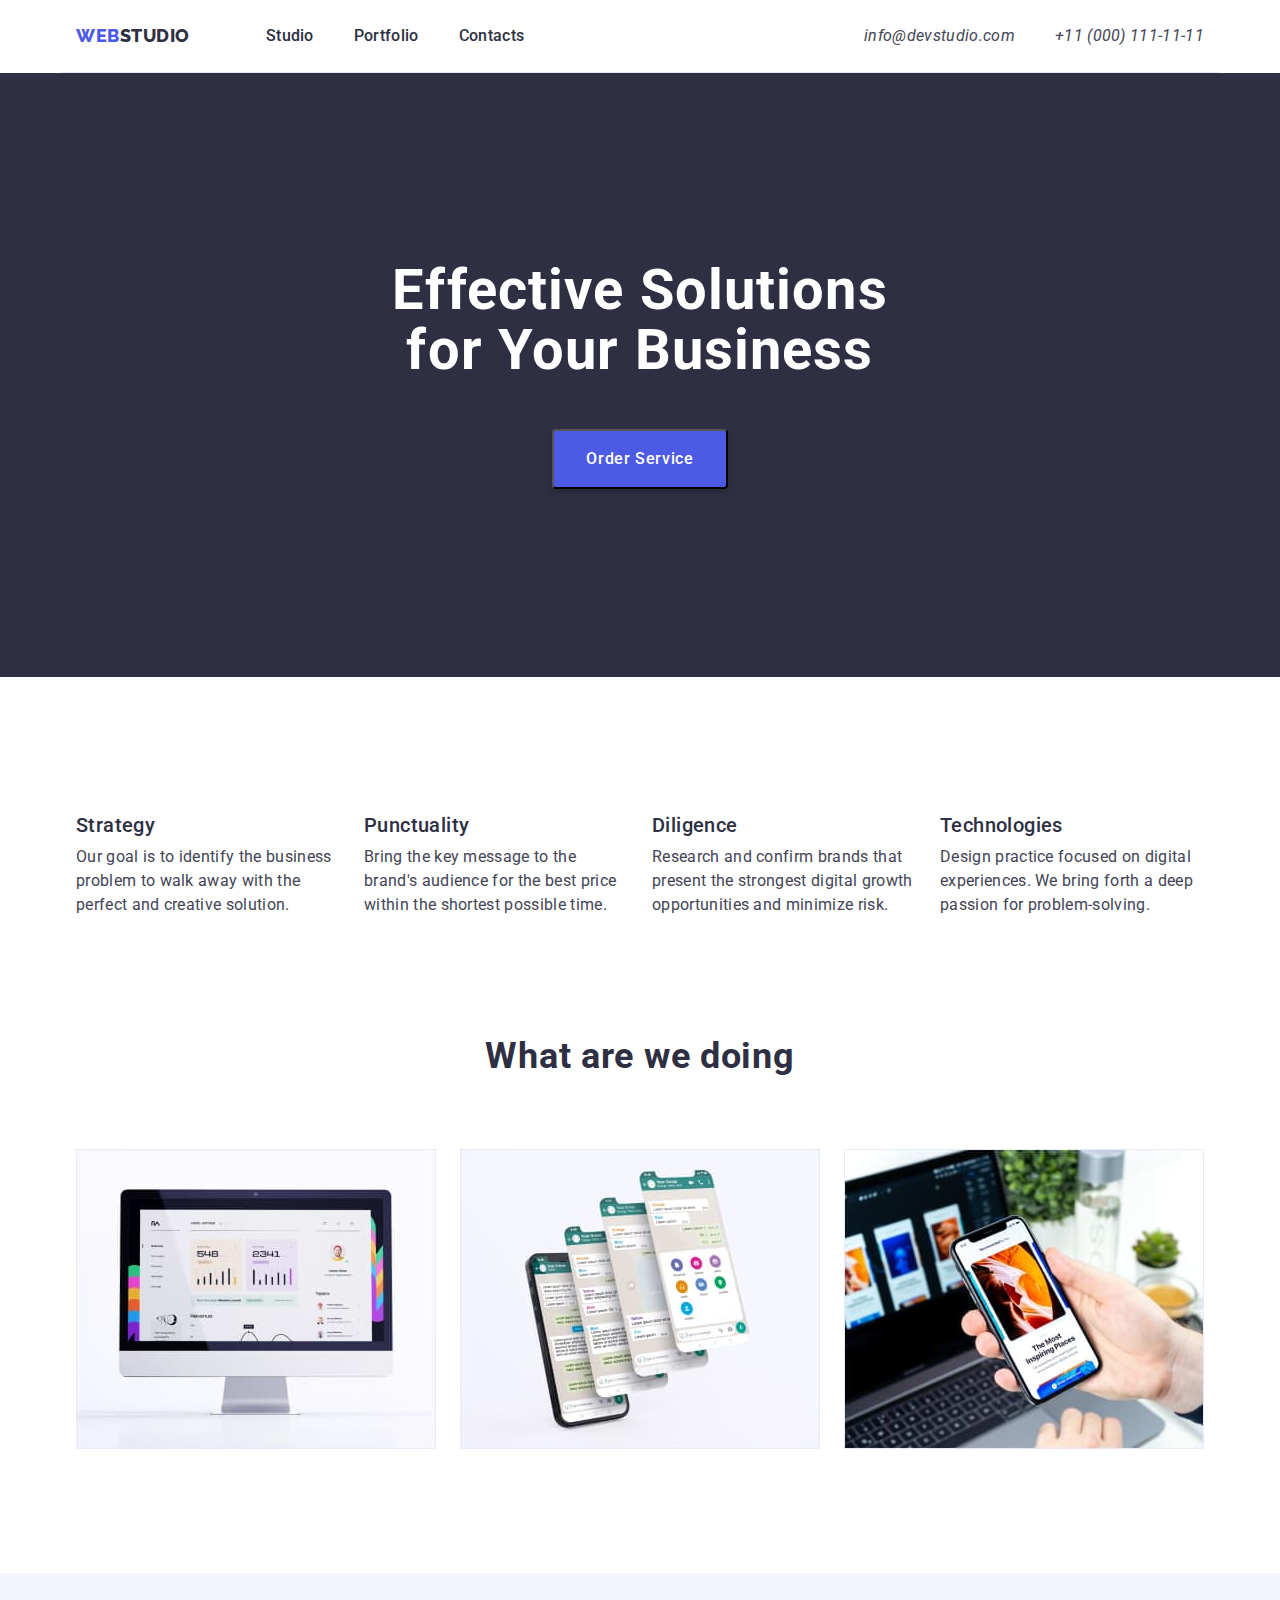
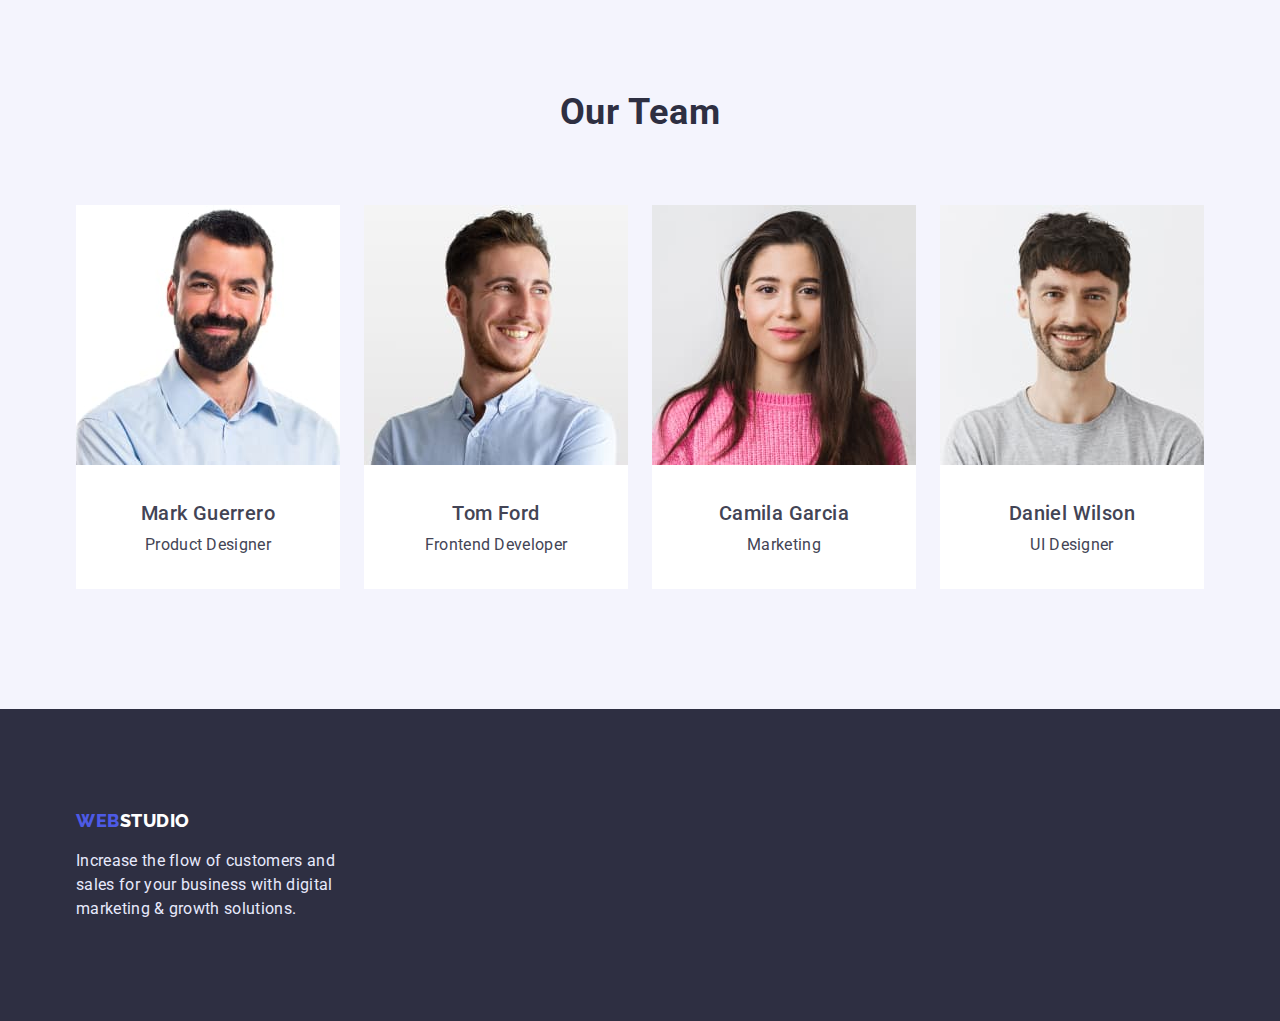
==== index.html @ 686101d5 "update" ====
<!DOCTYPE html>
<html lang="en">
  <head>
    <meta charset="UTF-8" />
    <meta http-equiv="X-UA-Compatible" content="IE=edge" />
    <meta name="viewport" content="width=device-width, initial-scale=1.0" />
    <link rel="preconnect" href="https://fonts.googleapis.com" />
    <link rel="preconnect" href="https://fonts.gstatic.com" crossorigin />
    <link
      href="https://fonts.googleapis.com/css2?family=Raleway:wght@800&family=Roboto:wght@400;500;700;900&display=swap"
      rel="stylesheet"
    />
    <link
      rel="stylesheet"
      href="https://cdnjs.cloudflare.com/ajax/libs/modern-normalize/1.1.0/modern-normalize.min.css"
    />
    <link rel="stylesheet" href="./css/styles.css" />
    <title>Main page</title>
  </head>
  <body>
    <header class="header">
      <div class="container main-nav">
        <nav class="nav">
          <a class="header-logo" href="./index.html"
            >Web<span class="logo-dark">Studio</span></a
          >
          <ul class="header-nav">
            <li class="nav-item">
              <a class="nav-link" href="">Studio</a>
            </li>
            <li class="nav-item">
              <a class="nav-link" href="./portfolio.html">Portfolio</a>
            </li>
            <li class="nav-item">
              <a class="nav-link" href="">Contacts</a>
            </li>
          </ul>
        </nav>
        <address class="address">
          <ul class="header-contacts">
            <li class="contact-item">
              <a class="contact-link" href="mailto:info@devstudio.com"
                >info@devstudio.com</a
              >
            </li>
            <li class="contact-item">
              <a class="contact-link" href="tel:+110001111111"
                >+11 (000) 111-11-11</a
              >
            </li>
          </ul>
        </address>
      </div>
    </header>
    <main>
      <section class="hero">
        <div class="container">
          <h1 class="hero-title">
            Effective Solutions<br />
            for Your Business
          </h1>
          <button class="hero-button" type="button">Order Service</button>
        </div>
      </section>
      <section class="advantages">
        <div class="container">
          <h2 hidden>Advantages</h2>
          <ul class="advantages-list">
            <li class="advantages-item">
              <h3 class="advantages-title">Strategy</h3>
              <p class="advantages-text">
                Our goal is to identify the business problem to walk away with
                the perfect and creative solution.
              </p>
            </li>
            <li class="advantages-item">
              <h3 class="advantages-title">Punctuality</h3>
              <p class="advantages-text">
                Bring the key message to the brand's audience for the best price
                within the shortest possible time.
              </p>
            </li>
            <li class="advantages-item">
              <h3 class="advantages-title">Diligence</h3>
              <p class="advantages-text">
                Research and confirm brands that present the strongest digital
                growth opportunities and minimize risk.
              </p>
            </li>
            <li class="advantages-item">
              <h3 class="advantages-title">Technologies</h3>
              <p class="advantages-text">
                Design practice focused on digital experiences. We bring forth a
                deep passion for problem-solving.
              </p>
            </li>
          </ul>
        </div>
      </section>
      <section class="services">
        <div class="container">
          <h2 class="services-title">What are we doing</h2>
          <ul class="services-list">
            <li class="services-item">
              <img src="./images/comp.jpg" alt="Computer" width="360" />
            </li>
            <li class="services-item">
              <img src="./images/app.jpg" alt="Application" width="360" />
            </li>
            <li class="services-item">
              <img src="./images/tel.jpg" alt="Telephone" width="360" />
            </li>
          </ul>
        </div>
      </section>
      <section class="employees">
        <div class="container">
          <h2 class="employees-title">Our Team</h2>
          <ul class="employees-list">
            <li class="employee-card">
              <img
                class="employee-avatar"
                src="./images/mark.jpg"
                alt="Mark"
                width="264"
              />
              <h3 class="employee-name">Mark Guerrero</h3>
              <p class="employee-position">Product Designer</p>
            </li>
            <li class="employee-card">
              <img
                class="employee-avatar"
                src="./images/tom.jpg"
                alt="Tom"
                width="264"
              />
              <h3 class="employee-name">Tom Ford</h3>
              <p class="employee-position">Frontend Developer</p>
            </li>
            <li class="employee-card">
              <img
                class="employee-avatar"
                src="./images/camila.jpg"
                alt="Camila"
                width="264"
              />
              <h3 class="employee-name">Camila Garcia</h3>
              <p class="employee-position">Marketing</p>
            </li>
            <li class="employee-card">
              <img
                class="employee-avatar"
                src="./images/daniel.jpg"
                alt="Daniel"
                width="264"
              />
              <h3 class="employee-name">Daniel Wilson</h3>
              <p class="employee-position">UI Designer</p>
            </li>
          </ul>
        </div>
      </section>
    </main>
    <footer class="footer">
      <div class="container bottom-container">
        <a class="footer-logo" href="./index.html"
          >Web<span class="logo-light">Studio</span></a
        >
        <p class="footer-text">
          Increase the flow of customers and sales for your business with
          digital marketing & growth solutions.
        </p>
      </div>
    </footer>
  </body>
</html>
---- css/styles.css ----
:root {
  --primary-brand: #4d5ae5;
  --pressed-state: #404bbf;
  --dark: #2e2f42;
  --success: #31d0aa;
  --text: #434455;
  --subtle-text: #8e8f99;
  --accent: #e7e9fc;
  --light: #f4f4fd;
  --modal-overlay: #2e2f42;
  --hero-background: #2e2f42;
  --background: #ffffff;
}
body {
  font-family: Roboto, sans-serif;
  color: var(--text);
  margin: 0;
}
.container {
  max-width: 1158px;
  padding: 0 15px;
  margin: 0 auto;

  text-align: center;
}

.header {
}
.main-nav {
  display: flex;
  align-items: center;
  border-bottom: 1px solid #e7e9fc;
}
.nav {
  display: flex;

  align-items: center;
}

.header-logo {
  margin-right: 76px;
  padding-top: 24px;
  padding-bottom: 24px;
  color: var(--primary-brand);
  font-family: Raleway, sans-serif;
  font-weight: 800;
  font-size: 18px;
  line-height: 1.33;
  letter-spacing: 0.03em;
  text-decoration: none;
  text-transform: uppercase;
}
.logo-dark {
  color: var(--dark);
}
.logo-light {
  font-weight: 800;
  font-size: 18px;
  line-height: 1.33;
  color: var(--background);
}
.header-nav {
  list-style: none;
  display: flex;

  display: flex;
  flex-direction: row;
  align-items: flex-start;
  padding: 0px;
  gap: 40px;
  margin-top: 0;
  margin-bottom: 0;
}
.nav-link {
  font-weight: 500;
  font-size: 16px;
  line-height: 1.5;
  letter-spacing: 0.02em;
  color: var(--dark);
  text-decoration: none;
  padding-top: 24px;
  padding-bottom: 24px;
}

.nav-link:hover {
  color: var(--pressed-state);
}
.nav-link:focus {
  color: var(--pressed-state);
}
.address {
  margin-left: auto;
}
.header-contacts {
  list-style: none;
  display: flex;
  padding-left: 0;
  margin-top: 0;
  margin-bottom: 0;
}
.contact-item:not(:last-child) {
  margin-right: 40px;
}
.contact-link {
  font-size: 16px;
  line-height: 1.5;
  color: var(--text);
  text-decoration: none;
  letter-spacing: 0.02em;
  padding-top: 24px;
  padding-bottom: 24px;
}
.contact-link:hover {
  color: var(--pressed-state);
}
.contact-link:focus {
  color: var(--pressed-state);
}

.hero {
  background-color: var(--dark);
}
.hero-title {
  color: var(--background);
  font-size: 56px;
  line-height: 1.07;
  letter-spacing: 0.02em;
  margin-bottom: 48px;
  margin-top: 0;
  padding-top: 188px;
}
.hero-button {
  background: var(--primary-brand);
  color: var(--background);
  font-weight: 500;
  font-size: 16px;
  line-height: 1.5;
  box-shadow: 0px 4px 4px rgba(0, 0, 0, 0.15);
  border-radius: 4px;
  cursor: pointer;
  font-family: inherit;
  letter-spacing: 0.04em;
  padding: 16px 32px;
  margin-bottom: 188px;
}
.hero-button:hover {
  background-color: var(--pressed-state);
}
.hero-button:focus {
  background-color: var(--pressed-state);
}
.advantages {
  background-color: var(--background);
}
.advantages-list {
  list-style: none;
  display: flex;
  padding-left: 0;
  padding-top: 120px;
  margin-bottom: 0;
}
.advantages-item {
  width: calc((100% - 72px) / 4);
  display: flex;
  flex-direction: column;
  align-items: flex-start;
  text-align: left;
}
.advantages-item:not(:last-child) {
  margin-right: 24px;
}
.advantages-title {
  font-weight: 500;
  font-size: 20px;
  line-height: 1.2;
  color: var(--dark);
  letter-spacing: 0.02em;
  margin-top: 0;
  margin-bottom: 8px;
}
.advantages-text {
  font-size: 16px;
  line-height: 1.5;
  color: var(--text);
  letter-spacing: 0.02em;
  margin-top: 0;
  margin-bottom: 0;
}
.services {
  background-color: var(--background);
}
.services-title {
  font-size: 36px;
  line-height: 1.11;
  color: var(--dark);
  letter-spacing: 0.02em;
  padding-top: 120px;
  padding-bottom: 72px;
  margin-top: 0;
  margin-bottom: 0;
}
.services-list {
  list-style: none;
  display: flex;
  justify-content: space-between;
  padding-left: 0;
  margin-top: 0px;
  margin-bottom: 0px;
  padding-bottom: 120px;
}
.services-item {
  width: 360px;
}
.employees {
  background-color: var(--light);
}
.employees-title {
  font-size: 36px;
  line-height: 1.11;
  color: var(--dark);
  letter-spacing: 0.02em;
  padding-top: 120px;
  padding-bottom: 72px;
  margin-top: 0;
  margin-bottom: 0;
}
.employees-list {
  list-style: none;
  display: flex;
  justify-content: space-between;
  padding-left: 0;
  margin-top: 0;
  margin-bottom: 0;
  padding-bottom: 120px;
}
.employee-card {
  background-color: var(--background);
}
.employee-avatar {
  margin-bottom: 32px;
}
.employee-name {
  font-weight: 500;
  font-size: 20px;
  line-height: 1.2;
  letter-spacing: 0.02em;
  margin-top: 0;
  margin-bottom: 8px;
}
.employee-position {
  font-size: 16px;
  line-height: 1.5;
  letter-spacing: 0.02em;
  margin-top: 0;
  margin-bottom: 32px;
}
.footer {
  background-color: var(--dark);
}
.bottom-container {
  display: flex;
  flex-direction: column;

  align-items: flex-start;
  text-align: left;
}
.footer-logo {
  color: var(--primary-brand);
  font-family: Raleway, sans-serif;
  font-weight: 800;
  font-size: 18px;
  line-height: 1.33;
  letter-spacing: 0.03em;
  text-decoration: none;
  text-transform: uppercase;
  padding-top: 100px;
  padding-bottom: 16px;
}
.footer-text {
  font-size: 16px;
  line-height: 1.5;
  color: var(--accent);
  letter-spacing: 0.02em;
  margin-top: 0;
  margin-bottom: 0;
  padding-bottom: 100px;
  width: 264px;
}
.header {
}
.header-logo {
}
.header-nav {
}
.nav-link {
}
.header-contacts {
}
.contact-link {
}
.main {
}
.main-title {
}
.main-list {
  list-style: none;
  display: flex;
  align-items: flex-start;
  padding-left: 0;
  margin: 96px 270px 72px 270px;
}
.main-list-item {
}
.main-list-item:not(:last-child) {
  margin-right: 24px;
}
.list-btn {
  background-color: var(--light);
  border: 1px solid #e7e9fc;
  border-radius: 4px;
  font-weight: 500;
  font-size: 16px;
  line-height: 1.5;
  letter-spacing: 0.04em;
  color: var(--primary-brand);
  font-family: inherit;
  padding: 12px 24px;
  white-space: nowrap;
}
.list-btn:hover {
  background-color: var(--pressed-state);
  box-shadow: 0px 3px 1px rgba(0, 0, 0, 0.1), 0px 2px 1px rgba(0, 0, 0, 0.08),
    0px 2px 2px rgba(0, 0, 0, 0.12);
  border-radius: 4px;
  color: var(--background);
  cursor: pointer;
}
.list-btn:focus {
  background-color: var(--pressed-state);
  box-shadow: 0px 3px 1px rgba(0, 0, 0, 0.1), 0px 2px 1px rgba(0, 0, 0, 0.08),
    0px 2px 2px rgba(0, 0, 0, 0.12);
  border-radius: 4px;
  color: var(--background);
  cursor: pointer;
}
.main-cards {
  list-style: none;
  display: flex;
  flex-wrap: wrap;
  margin-top: 0;
  padding-left: 0;
  justify-content: space-between;
}

.projects {
  display: flex;
  flex-direction: column;
  align-items: flex-start;
  text-align: left;
  margin-bottom: 48px;
  flex-basis: calc((100% - 2 * 24px) / 3);
}
.projects-link {
  text-decoration: none;
  border-bottom: 1px solid #e7e9fc;
  border-right: 1px solid #e7e9fc;
  border-left: 1px solid #e7e9fc;
}

.projects-icon {
}
.projects-title {
  font-weight: 500;
  font-size: 20px;
  line-height: 1.2;
  letter-spacing: 0.02em;
  color: var(--dark);

  margin-top: 32px;
  margin-bottom: 8px;
  margin-left: 16px;
}
.projects-description {
  font-size: 16px;
  line-height: 1.5;
  letter-spacing: 0.02em;
  color: var(--text);

  margin-top: 0;
  margin-bottom: 32px;
  margin-left: 16px;
}
.footer {
}
.footer-logo {
}
.footer-text {
}
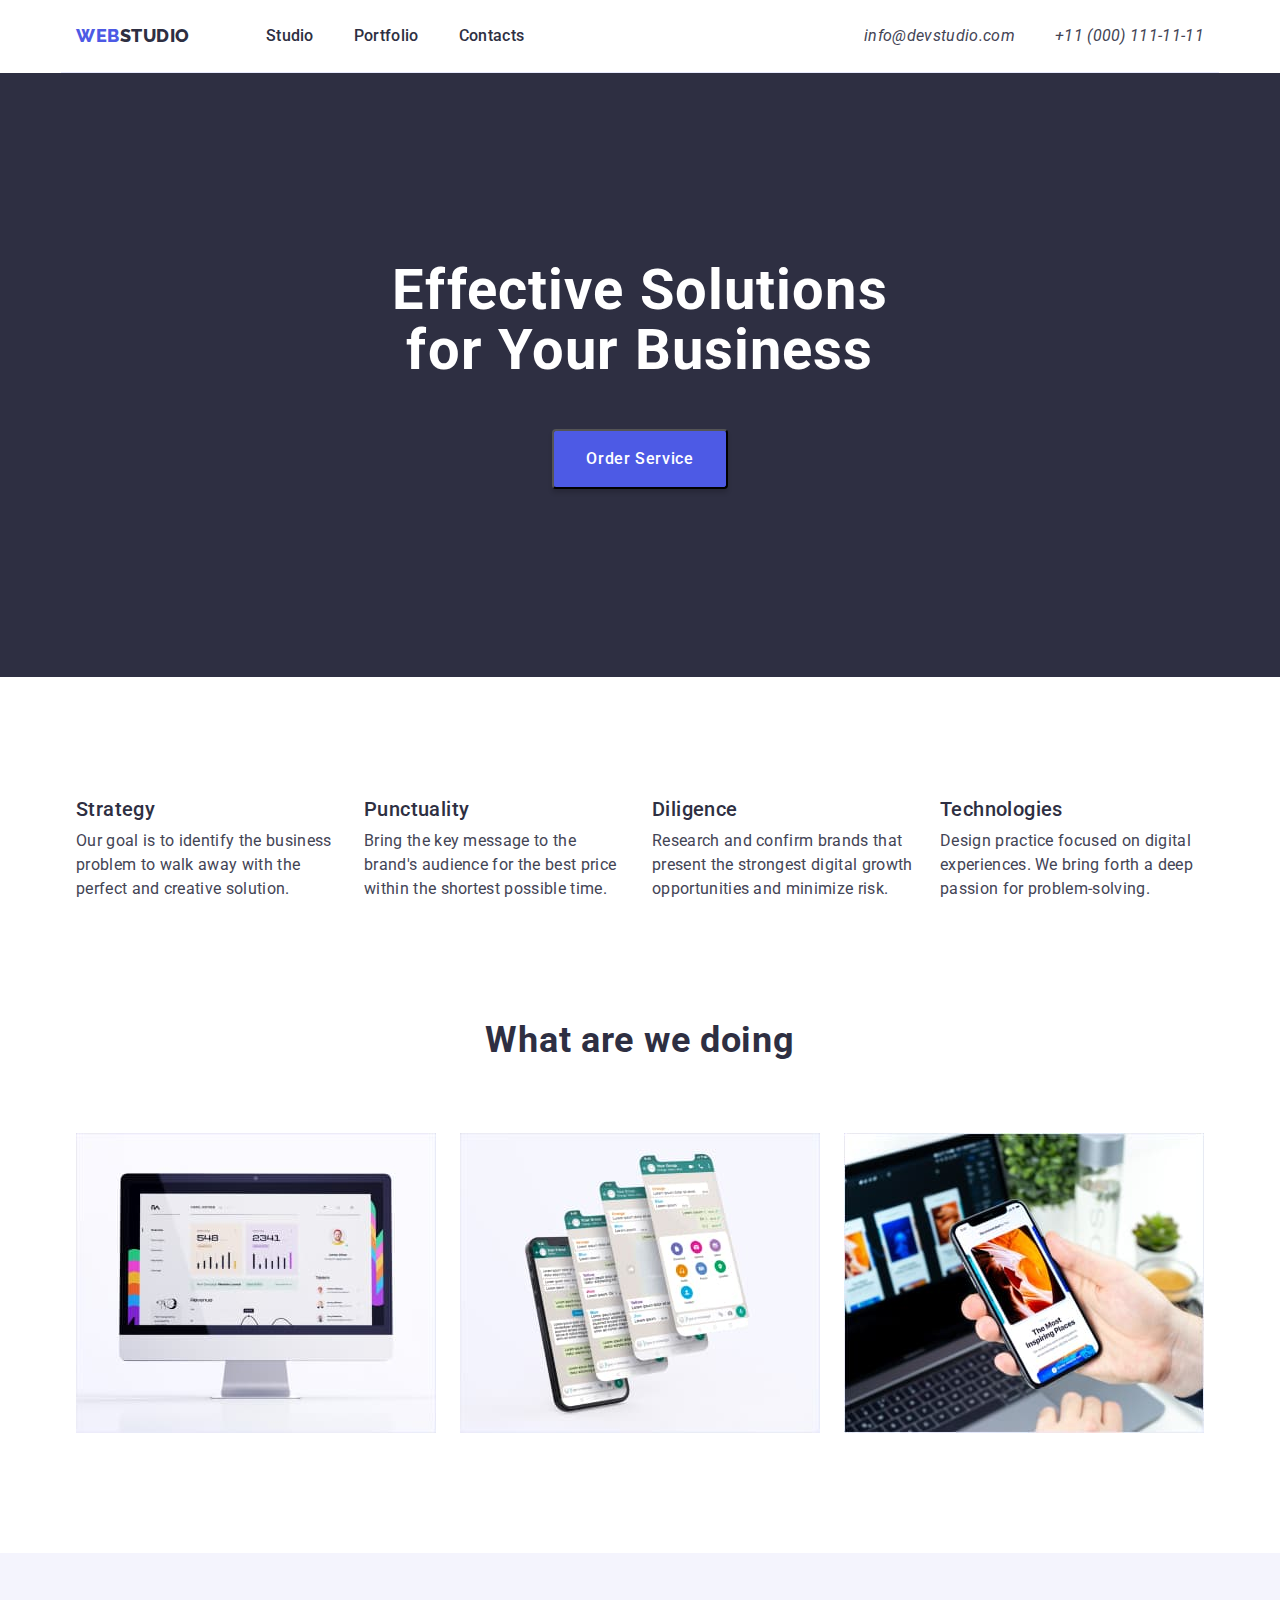
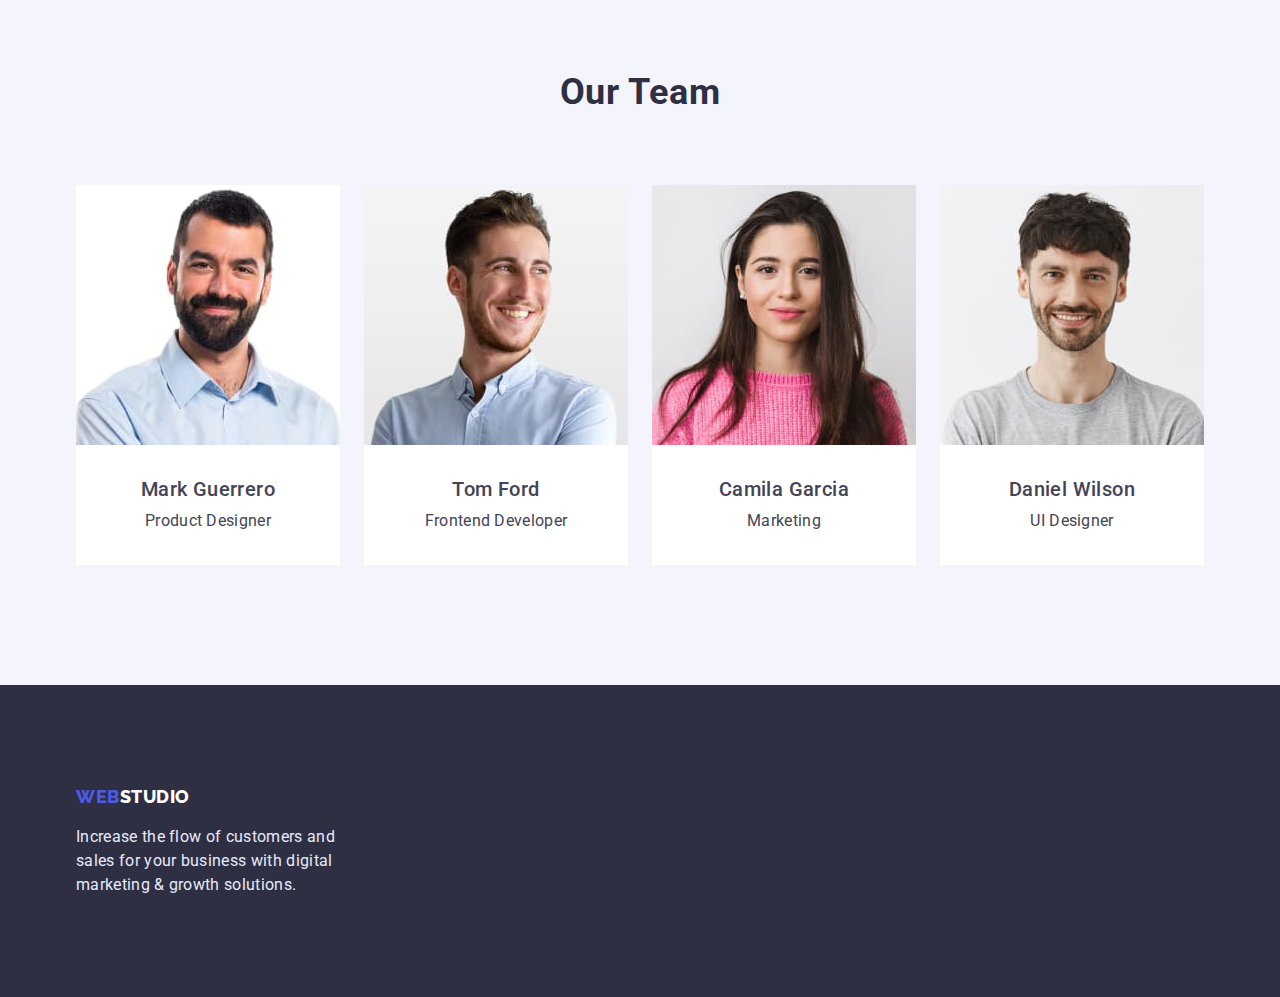
==== commit 96bad281: "update homework" ====
--- a/index.html
+++ b/index.html
@@ -124,8 +124,10 @@
                 alt="Mark"
                 width="264"
               />
-              <h3 class="employee-name">Mark Guerrero</h3>
-              <p class="employee-position">Product Designer</p>
+              <div class="employee-text">
+                <h3 class="employee-name">Mark Guerrero</h3>
+                <p class="employee-position">Product Designer</p>
+              </div>
             </li>
             <li class="employee-card">
               <img
@@ -134,8 +136,10 @@
                 alt="Tom"
                 width="264"
               />
-              <h3 class="employee-name">Tom Ford</h3>
-              <p class="employee-position">Frontend Developer</p>
+              <div class="employee-text">
+                <h3 class="employee-name">Tom Ford</h3>
+                <p class="employee-position">Frontend Developer</p>
+              </div>
             </li>
             <li class="employee-card">
               <img
@@ -144,8 +148,10 @@
                 alt="Camila"
                 width="264"
               />
-              <h3 class="employee-name">Camila Garcia</h3>
-              <p class="employee-position">Marketing</p>
+              <div class="employee-text">
+                <h3 class="employee-name">Camila Garcia</h3>
+                <p class="employee-position">Marketing</p>
+              </div>
             </li>
             <li class="employee-card">
               <img
@@ -154,8 +160,10 @@
                 alt="Daniel"
                 width="264"
               />
-              <h3 class="employee-name">Daniel Wilson</h3>
-              <p class="employee-position">UI Designer</p>
+              <div class="employee-text">
+                <h3 class="employee-name">Daniel Wilson</h3>
+                <p class="employee-position">UI Designer</p>
+              </div>
             </li>
           </ul>
         </div>
--- a/css/styles.css
+++ b/css/styles.css
@@ -16,12 +16,23 @@
   color: var(--text);
   margin: 0;
 }
+h1,
+h2,
+h3,
+p,
+ul {
+  margin: 0;
+  padding: 0;
+}
+img {
+  display: block;
+  max-width: 100%;
+  height: auto;
+}
 .container {
   max-width: 1158px;
   padding: 0 15px;
   margin: 0 auto;
-
-  text-align: center;
 }
 
 .header {
@@ -33,7 +44,6 @@
 }
 .nav {
   display: flex;
-
   align-items: center;
 }
 
@@ -119,6 +129,9 @@
 
 .hero {
   background-color: var(--dark);
+  padding-bottom: 188px;
+  padding-top: 188px;
+  text-align: center;
 }
 .hero-title {
   color: var(--background);
@@ -127,7 +140,6 @@
   letter-spacing: 0.02em;
   margin-bottom: 48px;
   margin-top: 0;
-  padding-top: 188px;
 }
 .hero-button {
   background: var(--primary-brand);
@@ -141,7 +153,6 @@
   font-family: inherit;
   letter-spacing: 0.04em;
   padding: 16px 32px;
-  margin-bottom: 188px;
 }
 .hero-button:hover {
   background-color: var(--pressed-state);
@@ -151,20 +162,18 @@
 }
 .advantages {
   background-color: var(--background);
+  padding-top: 120px;
+  padding-bottom: 120px;
 }
 .advantages-list {
   list-style: none;
   display: flex;
   padding-left: 0;
-  padding-top: 120px;
+
   margin-bottom: 0;
 }
 .advantages-item {
   width: calc((100% - 72px) / 4);
-  display: flex;
-  flex-direction: column;
-  align-items: flex-start;
-  text-align: left;
 }
 .advantages-item:not(:last-child) {
   margin-right: 24px;
@@ -188,16 +197,17 @@
 }
 .services {
   background-color: var(--background);
+  padding-bottom: 120px;
+  text-align: center;
 }
 .services-title {
   font-size: 36px;
   line-height: 1.11;
   color: var(--dark);
   letter-spacing: 0.02em;
-  padding-top: 120px;
-  padding-bottom: 72px;
-  margin-top: 0;
-  margin-bottom: 0;
+
+  margin-bottom: 72px;
+  margin-top: 0;
 }
 .services-list {
   list-style: none;
@@ -206,23 +216,23 @@
   padding-left: 0;
   margin-top: 0px;
   margin-bottom: 0px;
-  padding-bottom: 120px;
 }
 .services-item {
   width: 360px;
 }
 .employees {
   background-color: var(--light);
+  padding-top: 120px;
+  padding-bottom: 120px;
+  text-align: center;
 }
 .employees-title {
   font-size: 36px;
   line-height: 1.11;
   color: var(--dark);
   letter-spacing: 0.02em;
-  padding-top: 120px;
-  padding-bottom: 72px;
-  margin-top: 0;
-  margin-bottom: 0;
+  margin-bottom: 72px;
+  margin-top: 0;
 }
 .employees-list {
   list-style: none;
@@ -231,13 +241,14 @@
   padding-left: 0;
   margin-top: 0;
   margin-bottom: 0;
-  padding-bottom: 120px;
 }
 .employee-card {
   background-color: var(--background);
 }
 .employee-avatar {
-  margin-bottom: 32px;
+}
+.employee-text {
+  padding: 32px 16px;
 }
 .employee-name {
   font-weight: 500;
@@ -252,10 +263,11 @@
   line-height: 1.5;
   letter-spacing: 0.02em;
   margin-top: 0;
-  margin-bottom: 32px;
 }
 .footer {
   background-color: var(--dark);
+  padding-top: 100px;
+  padding-bottom: 100px;
 }
 .bottom-container {
   display: flex;
@@ -273,8 +285,8 @@
   letter-spacing: 0.03em;
   text-decoration: none;
   text-transform: uppercase;
-  padding-top: 100px;
-  padding-bottom: 16px;
+
+  margin-bottom: 16px;
 }
 .footer-text {
   font-size: 16px;
@@ -283,7 +295,7 @@
   letter-spacing: 0.02em;
   margin-top: 0;
   margin-bottom: 0;
-  padding-bottom: 100px;
+
   width: 264px;
 }
 .header {
@@ -299,6 +311,8 @@
 .contact-link {
 }
 .main {
+  padding-top: 96px;
+  padding-bottom: 120px;
 }
 .main-title {
 }
@@ -307,7 +321,8 @@
   display: flex;
   align-items: flex-start;
   padding-left: 0;
-  margin: 96px 270px 72px 270px;
+  justify-content: center;
+  margin-bottom: 72px;
 }
 .main-list-item {
 }
@@ -360,6 +375,9 @@
   margin-bottom: 48px;
   flex-basis: calc((100% - 2 * 24px) / 3);
 }
+.projects:nth-last-child(-n + 3) {
+  margin-bottom: 0;
+}
 .projects-link {
   text-decoration: none;
   border-bottom: 1px solid #e7e9fc;
@@ -369,26 +387,24 @@
 
 .projects-icon {
 }
+.projects-text {
+  padding-top: 32px;
+  padding-bottom: 32px;
+  padding-left: 16px;
+}
 .projects-title {
   font-weight: 500;
   font-size: 20px;
   line-height: 1.2;
   letter-spacing: 0.02em;
   color: var(--dark);
-
-  margin-top: 32px;
   margin-bottom: 8px;
-  margin-left: 16px;
 }
 .projects-description {
   font-size: 16px;
   line-height: 1.5;
   letter-spacing: 0.02em;
   color: var(--text);
-
-  margin-top: 0;
-  margin-bottom: 32px;
-  margin-left: 16px;
 }
 .footer {
 }
